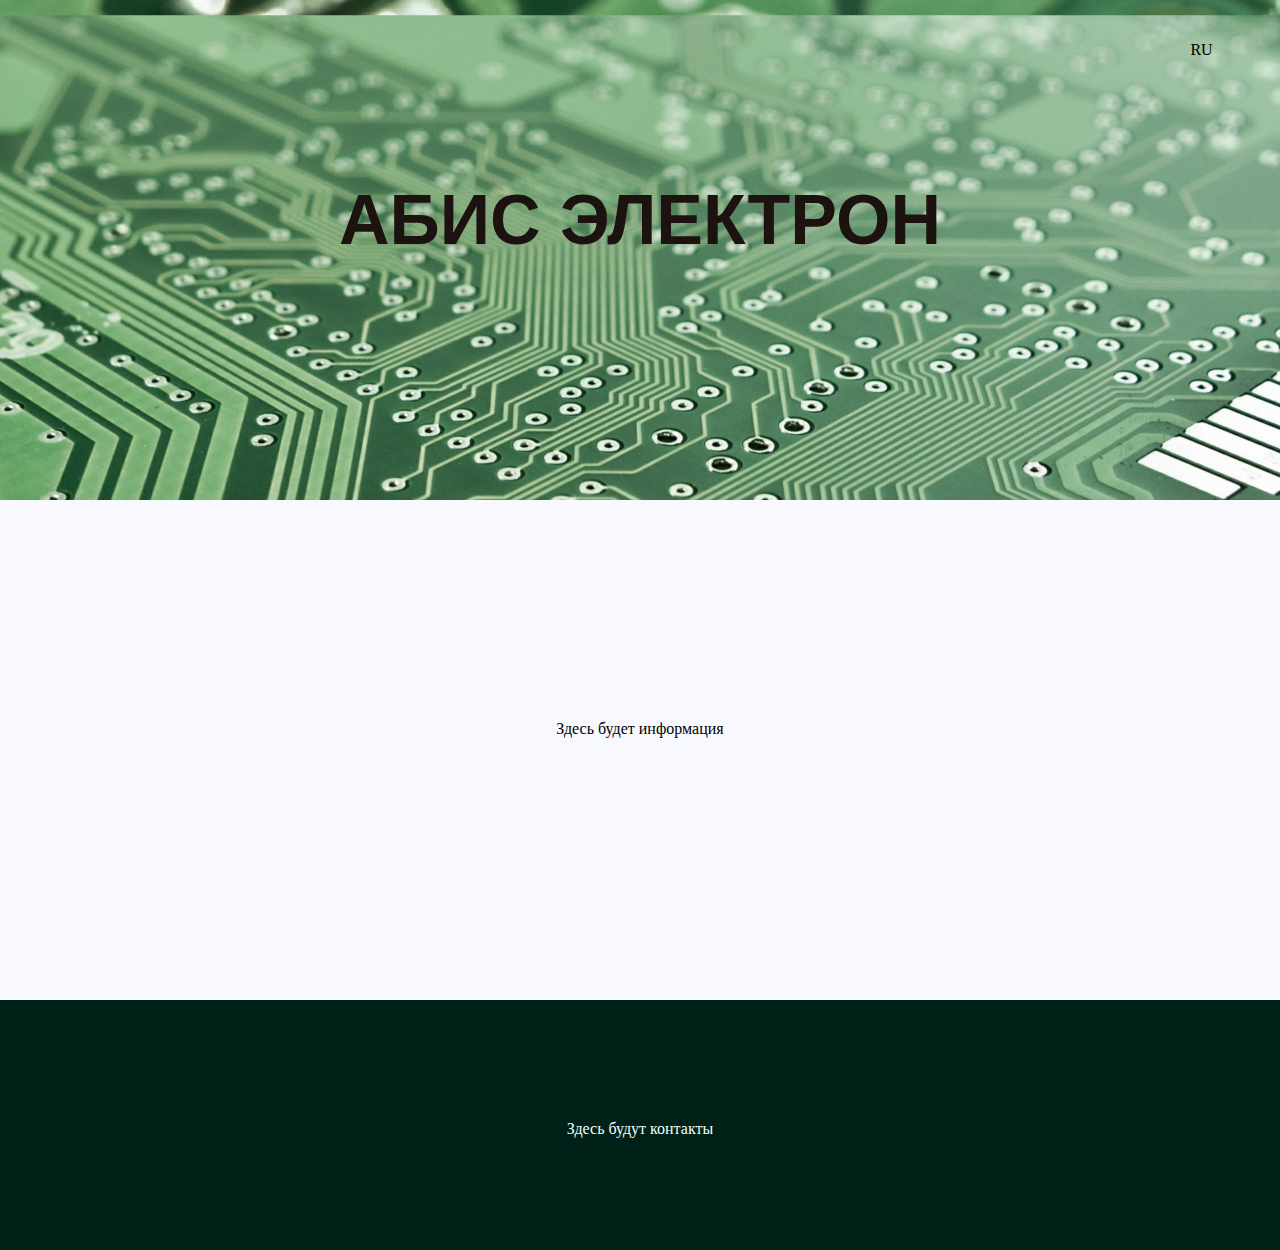
==== indexRu.html @ c027c17e "fixed: correct title" ====
<!DOCTYPE html>
<html>
	<head>
	
	<meta charset="utf-8">
	<meta name="viewport" content="width=device-width, initial-scale=1">
	
	<title>Abis Electronics</title>
	
	<link rel="stylesheet" type="text/css" href="style.css" />
	
	<script src="jquery-3.2.1.js"></script>
	<script src="jquery.js"></script>
	
	</head>
	
	
	<body>
		<div class="header">
		<div id="lang-menu">
			<div>RU</div>
				<ul>
					<li><a href="indexUk.html">UK</a></li>
					<li><a href="index.html">EN</a></li>
				</ul>
			</div>
			<h1>АБИС ЭЛЕКТРОН</h1>
		</div>
		<div class="container">
			<p>Здесь будет информация</p>
		</div>
		<div class="footer">
			<p>Здесь будут контакты</p>
		</div>
	
	</body>
</html>
---- style.css ----
.header  {
	
	background-image: url("board-453758_1920.jpg");
	background-attachment: fixed;
    background-position: center;
	background-size: 100%;

	margin: 0;
	padding: 0;
	width: 100%;
	height: 500px;
}


.container {
	margin: 0;
	padding: 0;
	background-color: ghostwhite;
	width: 100%;
	height: 500px;
}

.footer {
	margin: 0;
	padding: 0;
	height: 250px;
	width: 100%;
}

body{
	text-align: center;
	margin: 0;
	padding: 0;
	background-color: #002117;
}

h1 {
	color: #1C1310;
	font-family: 'Ruda', sans-serif;
	font-size: 70px;
	font-weight: 900;
	margin: 0;
	padding-top: 180px;
	text-align: center;
	text-transform: uppercase;
}

.footer p {
	color: azure;
	padding-top: 120px;
	margin: 0;
}

.container p {
	margin: 0;
	padding-top: 220px;
}

/*Change language*/

#lang-menu {
	width:55px;
	height:auto;
	position:absolute;
	top:30px;
	right:50px;
	border:1px solid rgba(255,255,255,0);
	transition:all .3s ease;
	-webkit-transition:all .3s ease;
	-moz-transition:all .3s ease;
	-o-transition:all .3s ease;
}
.cls-border-lang {
	border:1px solid rgba(255,255,255,.1) !important;
}
#lang-menu div {
	height:25px;
	text-align:center;
	padding:10px;
	border-bottom:1px solid rgba(255,255,255,0);
	transition:all .2s ease;
	-webkit-transition:all .2s ease;
	-moz-transition:all .2s ease;
	-o-transition:all .2s ease;
  
}
.cls-borderbottom-lang {
	border-bottom:1px solid rgba(255,255,255,.1) !important;
	opacity:.2;
}
#lang-menu ul {
	list-style:none;
	margin:0px;
	padding:0px;
	display:none; 
	text-align:center;
}
#lang-menu ul li {
	color: #1C1310;
	padding:6px 0px;
	transition:all .3s ease;
	-webkit-transition:all .3s ease;
	-moz-transition:all .3s ease;
	-o-transition:all .3s ease;
}
#lang-menu ul li:hover {  
	cursor:pointer;
	color:#fff;
	background:rgba(255,255,255,.1);
}

/* link unstiled*/
a:link {
    text-decoration: none;
}

a:visited {
    color: #1C1310;
}
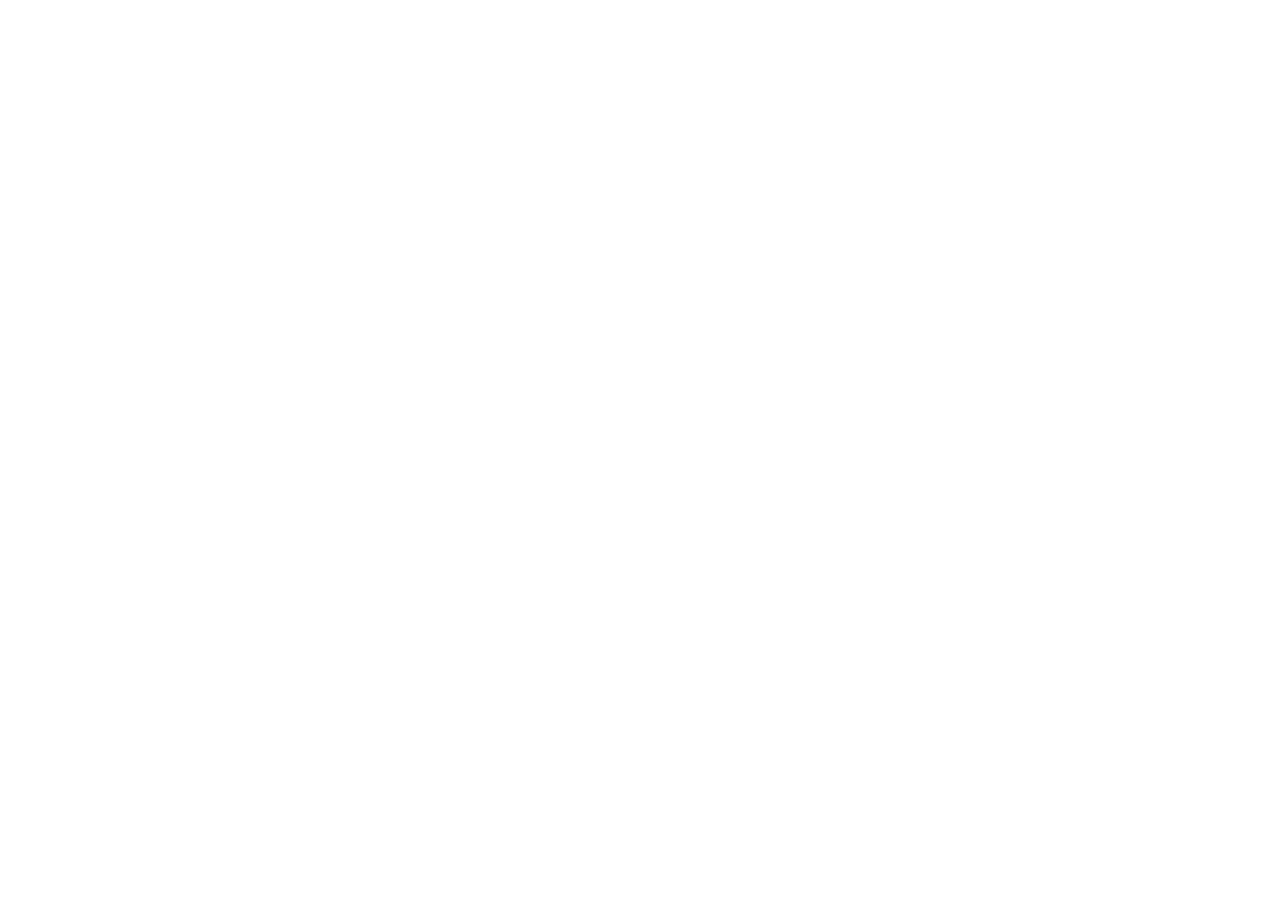
==== commit cace3a1e: "fixed: correct title, again" ====
--- a/indexRu.html
+++ b/indexRu.html
@@ -5,7 +5,7 @@
 	<meta charset="utf-8">
 	<meta name="viewport" content="width=device-width, initial-scale=1">
 	
-	<title>Abis Electronics</title>
+	<title>Abis Electron/title>
 	
 	<link rel="stylesheet" type="text/css" href="style.css" />
 	
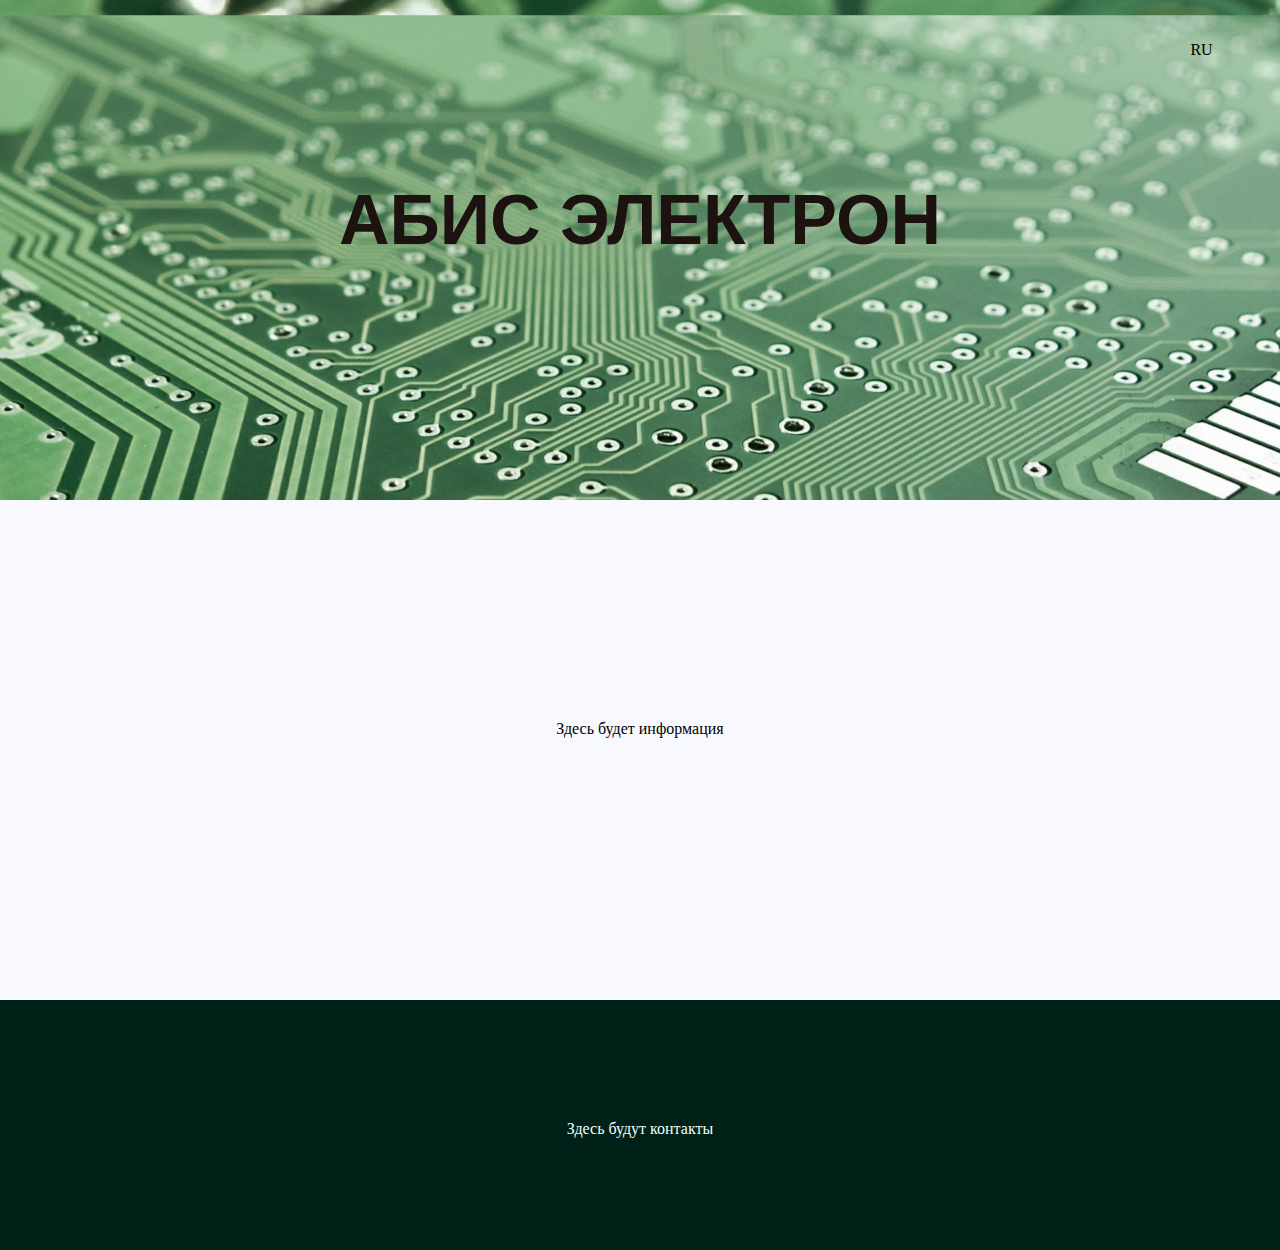
==== commit 3a885191: "fix mistake in RU" ====
--- a/indexRu.html
+++ b/indexRu.html
@@ -5,7 +5,7 @@
 	<meta charset="utf-8">
 	<meta name="viewport" content="width=device-width, initial-scale=1">
 	
-	<title>Abis Electron/title>
+	<title>Abis Electron</title>
 	
 	<link rel="stylesheet" type="text/css" href="style.css" />
 	
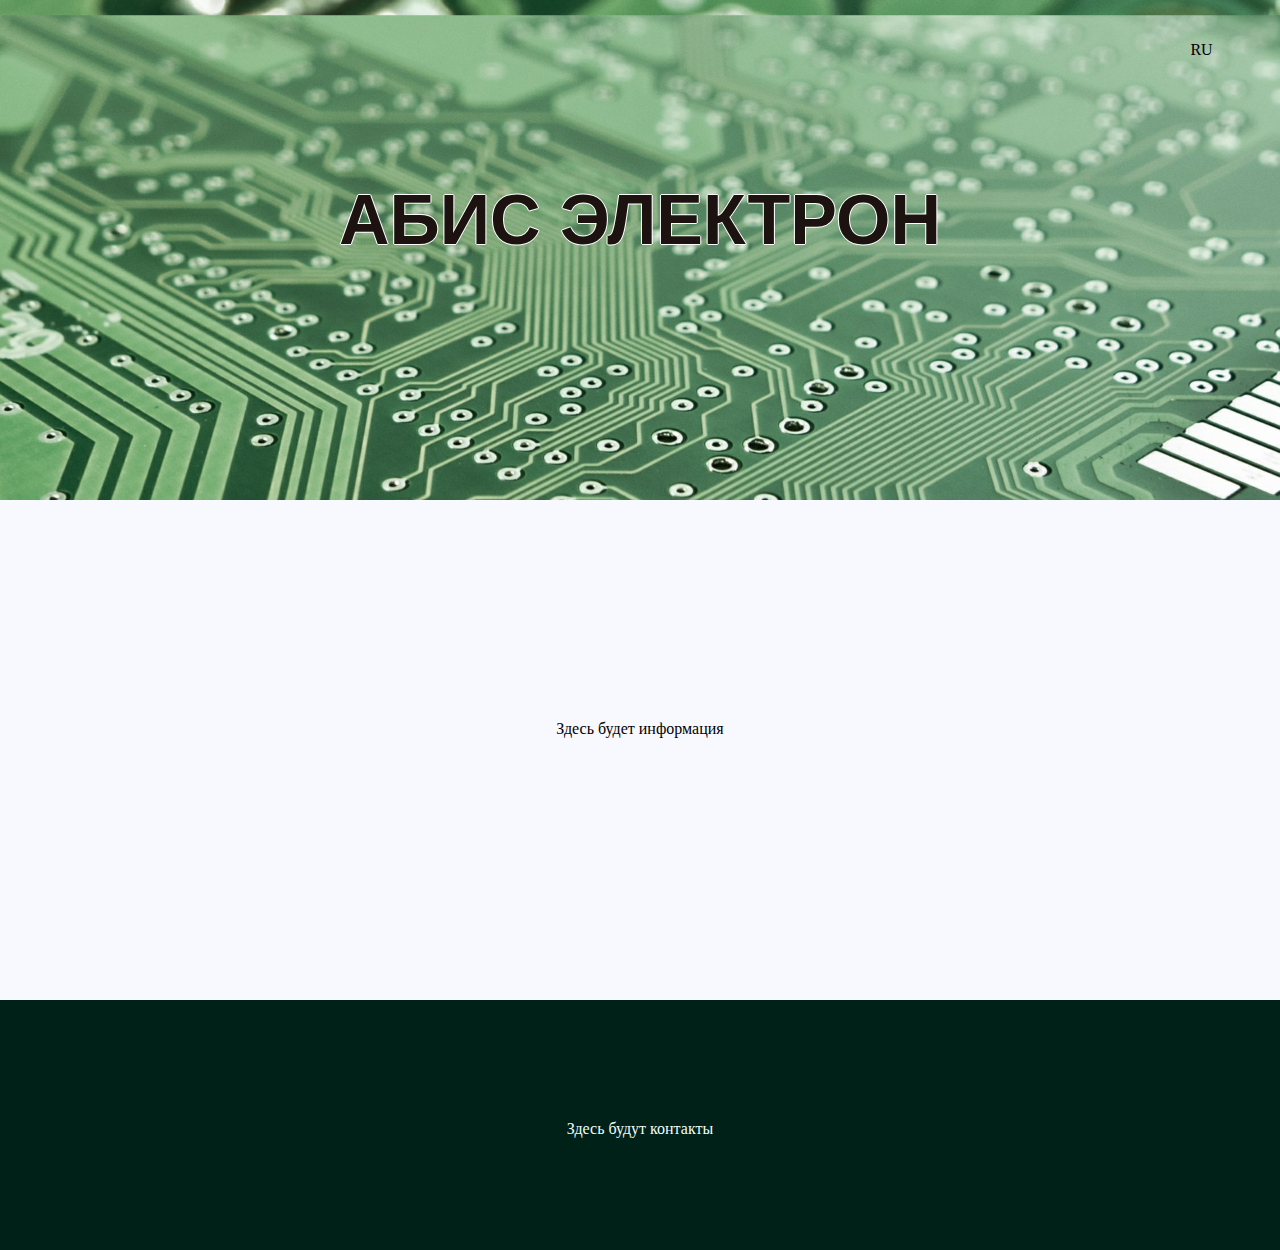
==== commit 560e1422: "new RU, UK" ====
--- a/indexRu.html
+++ b/indexRu.html
@@ -7,7 +7,9 @@
 	
 	<title>Abis Electron</title>
 	
-	<link rel="stylesheet" type="text/css" href="style.css" />
+	<link rel="stylesheet" type="text/css" media="screen and (min-width: 481px)" href="desktop.css" />
+	<link rel="stylesheet" type="text/css" media="screen and (max-width: 360px)" href="portrait.css">
+	<link rel="stylesheet" type="text/css" media="screen and (min-width: 361px) and (max-width: 480px)" href="landscape.css">
 	
 	<script src="jquery-3.2.1.js"></script>
 	<script src="jquery.js"></script>
--- a/desktop.css
+++ b/desktop.css
@@ -0,0 +1,124 @@
+@media screen and (min-width: 481px){
+ 
+
+.header  {
+	
+	background-image: url("board-453758_1920.jpg");
+	background-attachment: fixed;
+    background-position: center;
+	background-size: 100%;
+
+	margin: 0;
+	padding: 0;
+	width: 100%;
+	height: 500px;
+}
+
+
+.container {
+	margin: 0;
+	padding: 0;
+	background-color: ghostwhite;
+	width: 100%;
+	height: 500px;
+}
+
+.footer {
+	margin: 0;
+	padding: 0;
+	height: 250px;
+	width: 100%;
+}
+
+body{
+	text-align: center;
+	margin: 0;
+	padding: 0;
+	background-color: #002117;
+}
+
+h1 {
+	color: #1C1310;
+	font-family: 'Ruda', sans-serif;
+	font-size: 70px;
+	font-weight: 900;
+	margin: 0;
+	padding-top: 180px;
+	text-align: center;
+	text-transform: uppercase;
+	text-shadow: -1px 0 white, 0 1px white, 1px 0 white, 0 -1px white;
+}
+
+.footer p {
+	color: azure;
+	padding-top: 120px;
+	margin: 0;
+}
+
+.container p {
+	margin: 0;
+	padding-top: 220px;
+}
+
+/*Change language*/
+
+#lang-menu {
+	width:55px;
+	height:auto;
+	position:absolute;
+	top:30px;
+	right:50px;
+	border:1px solid rgba(255,255,255,0);
+	transition:all .3s ease;
+	-webkit-transition:all .3s ease;
+	-moz-transition:all .3s ease;
+	-o-transition:all .3s ease;
+}
+.cls-border-lang {
+	border:1px solid rgba(255,255,255,.1) !important;
+}
+#lang-menu div {
+	height:25px;
+	text-align:center;
+	padding:10px;
+	border-bottom:1px solid rgba(255,255,255,0);
+	transition:all .2s ease;
+	-webkit-transition:all .2s ease;
+	-moz-transition:all .2s ease;
+	-o-transition:all .2s ease;
+  
+}
+.cls-borderbottom-lang {
+	border-bottom:1px solid rgba(255,255,255,.1) !important;
+	opacity:.2;
+}
+#lang-menu ul {
+	list-style:none;
+	margin:0px;
+	padding:0px;
+	display:none; 
+	text-align:center;
+}
+#lang-menu ul li {
+	color: #1C1310;
+	padding:6px 0px;
+	transition:all .3s ease;
+	-webkit-transition:all .3s ease;
+	-moz-transition:all .3s ease;
+	-o-transition:all .3s ease;
+}
+#lang-menu ul li:hover {  
+	cursor:pointer;
+	color:#fff;
+	background:rgba(255,255,255,.1);
+}
+
+/* link unstiled*/
+a:link {
+    text-decoration: none;
+}
+
+a:visited {
+    color: #1C1310;
+}
+}--- a/portrait.css
+++ b/portrait.css
@@ -0,0 +1,122 @@
+@media screen and (max-width: 320px) {
+.header  {
+	
+	background-image: url("board-453758_1920.jpg");
+	background-attachment: fixed;
+    background-position: center;
+	background-size: 100%;
+
+	margin: 0;
+	padding: 0;
+	width: 100%;
+	height: 150px;
+}
+
+
+.container {
+	margin: 0;
+	padding: 0;
+	background-color: ghostwhite;
+	width: 100%;
+	height: 250px;
+}
+
+.footer {
+	margin: 0;
+	padding: 0;
+	height: 100px;
+	width: 100%;
+}
+
+body{
+	text-align: center;
+	margin: 0;
+	padding: 0;
+	background-color: #002117;
+}
+
+h1 {
+	color: #1C1310;
+	font-family: 'Ruda', sans-serif;
+	font-size: 35px;
+	font-weight: 600;
+	margin: 0;
+	padding-top: 55px;
+	text-align: center;
+	text-transform: uppercase;
+	text-shadow: -0.5px 0 white, 0 0.5px white, 0.5px 0 white, 0 -0.5px white;
+}
+
+.footer p {
+	color: azure;
+	padding-top: 30px;
+	margin: 0;
+}
+
+.container p {
+	margin: 0;
+	padding-top: 120px;
+}
+
+/*Change language*/
+
+#lang-menu {
+	width:55px;
+	height:auto;
+	position:absolute;
+	top:10px;
+	right:10px;
+	border:1px solid rgba(255,255,255,0);
+	transition:all .3s ease;
+	-webkit-transition:all .3s ease;
+	-moz-transition:all .3s ease;
+	-o-transition:all .3s ease;
+}
+.cls-border-lang {
+	border:1px solid rgba(255,255,255,.1) !important;
+}
+#lang-menu div {
+	height:25px;
+	text-align:center;
+	padding:10px;
+	border-bottom:1px solid rgba(255,255,255,0);
+	transition:all .2s ease;
+	-webkit-transition:all .2s ease;
+	-moz-transition:all .2s ease;
+	-o-transition:all .2s ease;
+  
+}
+.cls-borderbottom-lang {
+	border-bottom:1px solid rgba(255,255,255,.1) !important;
+	opacity:.2;
+}
+#lang-menu ul {
+	list-style:none;
+	margin:0px;
+	padding:0px;
+	display:none; 
+	text-align:center;
+}
+#lang-menu ul li {
+	color: #1C1310;
+	padding:6px 0px;
+	transition:all .3s ease;
+	-webkit-transition:all .3s ease;
+	-moz-transition:all .3s ease;
+	-o-transition:all .3s ease;
+}
+#lang-menu ul li:hover {  
+	cursor:pointer;
+	color:#fff;
+	background:rgba(255,255,255,.1);
+}
+
+/* link unstiled*/
+a:link {
+    text-decoration: none;
+}
+
+a:visited {
+    color: #1C1310;
+}
+}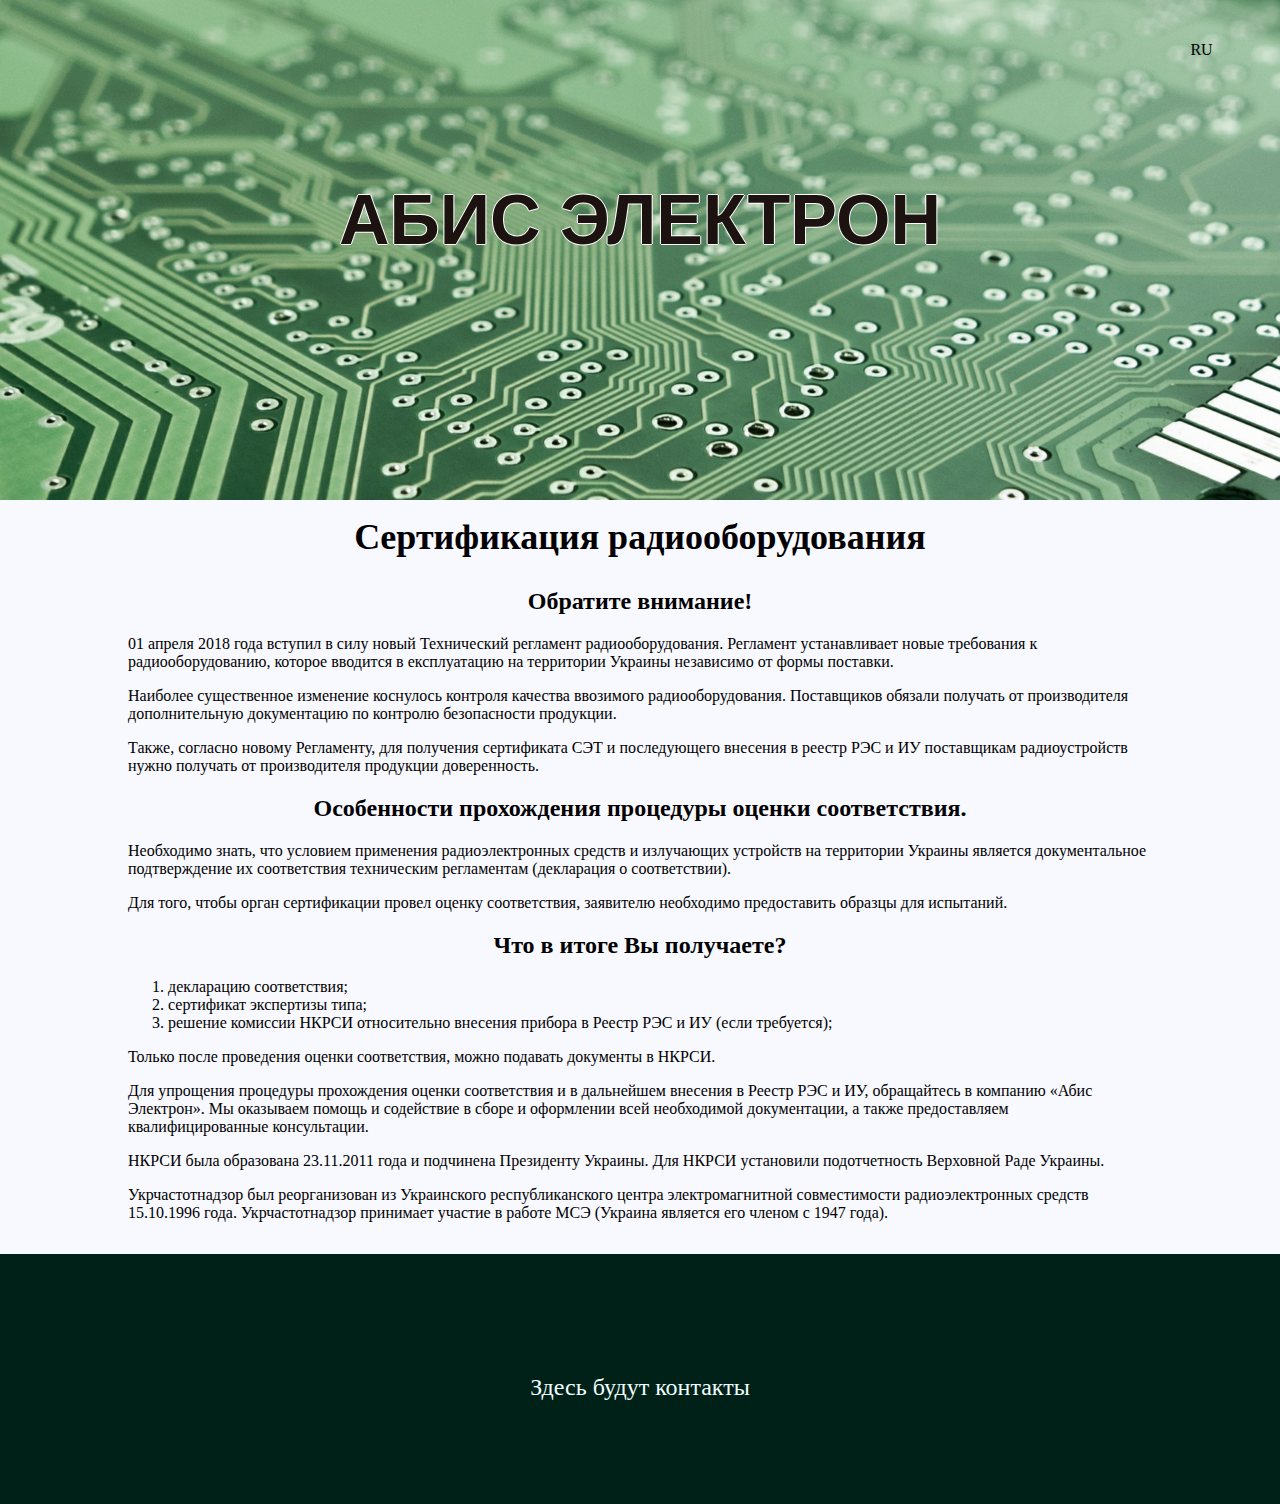
==== commit 53141e3f: "added text to russion version" ====
--- a/indexRu.html
+++ b/indexRu.html
@@ -1,39 +1,95 @@
 <!DOCTYPE html>
 <html>
-	<head>
-	
+
+<head>
+
 	<meta charset="utf-8">
 	<meta name="viewport" content="width=device-width, initial-scale=1">
-	
+
 	<title>Abis Electron</title>
-	
+
 	<link rel="stylesheet" type="text/css" media="screen and (min-width: 481px)" href="desktop.css" />
-	<link rel="stylesheet" type="text/css" media="screen and (max-width: 360px)" href="portrait.css">
-	<link rel="stylesheet" type="text/css" media="screen and (min-width: 361px) and (max-width: 480px)" href="landscape.css">
-	
+	<link rel="stylesheet" type="text/css" media="screen and (max-width: 359px)" href="portrait.css">
+	<link rel="stylesheet" type="text/css" media="screen and (min-width: 360px) and (max-width: 480px)"
+		href="landscape.css">
+
 	<script src="jquery-3.2.1.js"></script>
 	<script src="jquery.js"></script>
-	
-	</head>
-	
-	
-	<body>
-		<div class="header">
+
+</head>
+
+
+<body>
+	<div class="header">
 		<div id="lang-menu">
 			<div>RU</div>
-				<ul>
-					<li><a href="indexUk.html">UK</a></li>
-					<li><a href="index.html">EN</a></li>
-				</ul>
-			</div>
-			<h1>АБИС ЭЛЕКТРОН</h1>
+			<ul>
+				<li><a href="indexUk.html">UK</a></li>
+				<li><a href="index.html">EN</a></li>
+			</ul>
 		</div>
-		<div class="container">
-			<p>Здесь будет информация</p>
+		<h1>АБИС ЭЛЕКТРОН</h1>
+	</div>
+	<div class="container">
+		<div class="content">
+			<h2 id="content-header">Cертификация радиооборудования</h2>
+			<h2>Обратите внимание!</h2>
+			<p>
+				01 апреля 2018 года вступил в силу новый Технический регламент радиооборудования. Регламент устанавливает
+				новые требования к радиооборудованию, которое вводится в експлуатацию на территории Украины независимо от
+				формы поставки.
+			</p>
+			<p>
+				Наиболее существенное изменение коснулось контроля качества ввозимого радиооборудования. Поставщиков обязали
+				получать от производителя дополнительную документацию по контролю безопасности продукции.
+			</p>
+			<p>
+				Также, согласно новому Регламенту, для получения сертификата СЭТ и последующего внесения в реестр РЭС и ИУ
+				поставщикам радиоустройств нужно получать от производителя продукции доверенность.
+			</p>
+			<h2>
+				Особенности прохождения процедуры оценки соответствия.
+			</h2>
+			<p>
+				Необходимо знать, что условием применения радиоэлектронных средств и излучающих устройств на территории
+				Украины является документальное подтверждение их соответствия техническим регламентам (декларация о
+				соответствии).
+			</p>
+			<p>
+				Для того, чтобы орган сертификации провел оценку соответствия, заявителю необходимо предоставить образцы для
+				испытаний.
+			</p>
+			<h2>
+				Что в итоге Вы получаете?
+			</h2>
+			<ol class="list">
+				<li>декларацию соответствия;</li>
+				<li>сертификат экспертизы типа;</li>
+				<li>решение комиссии НКРСИ относительно внесения прибора в Реестр РЭС и ИУ (если требуется);</li>
+			</ol>
+			<p>
+				Только после проведения оценки соответствия, можно подавать документы в НКРСИ.
+			</p>
+			<p>
+				Для упрощения процедуры прохождения оценки соответствия и в дальнейшем внесения в Реестр РЭС и ИУ,
+				обращайтесь в компанию «Абис Электрон». Мы оказываем помощь и содействие в сборе и оформлении всей
+				необходимой документации, а также предоставляем квалифицированные консультации.
+			</p>
+			<p>
+				НКРСИ была образована 23.11.2011 года и подчинена Президенту Украины. Для НКРСИ установили подотчетность
+				Верховной Раде Украины.
+			</p>
+			<p>
+				Укрчастотнадзор был реорганизован из Украинского республиканского центра электромагнитной совместимости
+				радиоэлектронных средств 15.10.1996 года. Укрчастотнадзор принимает участие в работе МСЭ (Украина является
+				его членом с 1947 года).
+			</p>
 		</div>
-		<div class="footer">
-			<p>Здесь будут контакты</p>
-		</div>
-	
-	</body>
+	</div>
+	<div class="footer">
+		<p>Здесь будут контакты</p>
+	</div>
+
+</body>
+
 </html>--- a/desktop.css
+++ b/desktop.css
@@ -5,8 +5,9 @@
 	
 	background-image: url("board-453758_1920.jpg");
 	background-attachment: fixed;
-    background-position: center;
+    background-position: top;
 	background-size: 100%;
+	background-repeat:no-repeat;
 
 	margin: 0;
 	padding: 0;
@@ -20,7 +21,6 @@
 	padding: 0;
 	background-color: ghostwhite;
 	width: 100%;
-	height: 500px;
 }
 
 .footer {
@@ -53,11 +53,26 @@
 	color: azure;
 	padding-top: 120px;
 	margin: 0;
+	font-size: 24px;
 }
 
 .container p {
-	margin: 0;
-	padding-top: 220px;
+	text-align: left;
+}
+
+.content {
+	width: 80%;
+	margin: auto;
+	padding: 1rem 0 1rem 0;
+}
+
+.content .list {
+	text-align: left;
+}
+
+#content-header {
+	font-size: 36px;
+	margin-top: 0;
 }
 
 /*Change language*/
--- a/portrait.css
+++ b/portrait.css
@@ -1,10 +1,11 @@
-@media screen and (max-width: 320px) {
+@media screen and (max-width: 359px) {
 .header  {
 	
 	background-image: url("board-453758_1920.jpg");
 	background-attachment: fixed;
-    background-position: center;
+    background-position: top;
 	background-size: 100%;
+	background-repeat:no-repeat;
 
 	margin: 0;
 	padding: 0;
@@ -55,7 +56,6 @@
 
 .container p {
 	margin: 0;
-	padding-top: 120px;
 }
 
 /*Change language*/
--- a/landscape.css
+++ b/landscape.css
@@ -0,0 +1,122 @@
+@media screen and (min-width: 360px) and (max-width: 480px) {
+.header  {
+	
+	background-image: url("board-453758_1920.jpg");
+	background-attachment: fixed;
+    background-position: top;
+	background-size: cover;
+	background-repeat:no-repeat;
+
+	margin: 0;
+	padding: 0;
+	width: 100%;
+	height: 250px;
+}
+
+
+.container {
+	margin: 0;
+	padding: 0;
+	background-color: ghostwhite;
+	width: 100%;
+	/* height: 350px; */
+}
+
+.footer {
+	margin: 0;
+	padding: 0;
+	height: 100px;
+	width: 100%;
+}
+
+body{
+	text-align: center;
+	margin: 0;
+	padding: 0;
+	background-color: #002117;
+}
+
+h1 {
+	color: #1C1310;
+	font-family: 'Ruda', sans-serif;
+	font-size: 35px;
+	font-weight: 600;
+	margin: 0;
+	padding-top: 100px;
+	text-align: center;
+	text-transform: uppercase;
+	text-shadow: -0.5px 0 white, 0 0.5px white, 0.5px 0 white, 0 -0.5px white;
+}
+
+.footer p {
+	color: azure;
+	padding-top: 30px;
+	margin: 0;
+}
+
+.container p {
+	margin: 0;
+}
+
+/*Change language*/
+
+#lang-menu {
+	width:55px;
+	height:auto;
+	position:absolute;
+	top:10px;
+	right:10px;
+	border:1px solid rgba(255,255,255,0);
+	transition:all .3s ease;
+	-webkit-transition:all .3s ease;
+	-moz-transition:all .3s ease;
+	-o-transition:all .3s ease;
+}
+.cls-border-lang {
+	border:1px solid rgba(255,255,255,.1) !important;
+}
+#lang-menu div {
+	height:25px;
+	text-align:center;
+	padding:10px;
+	border-bottom:1px solid rgba(255,255,255,0);
+	transition:all .2s ease;
+	-webkit-transition:all .2s ease;
+	-moz-transition:all .2s ease;
+	-o-transition:all .2s ease;
+  
+}
+.cls-borderbottom-lang {
+	border-bottom:1px solid rgba(255,255,255,.1) !important;
+	opacity:.2;
+}
+#lang-menu ul {
+	list-style:none;
+	margin:0px;
+	padding:0px;
+	display:none; 
+	text-align:center;
+}
+#lang-menu ul li {
+	color: #1C1310;
+	padding:6px 0px;
+	transition:all .3s ease;
+	-webkit-transition:all .3s ease;
+	-moz-transition:all .3s ease;
+	-o-transition:all .3s ease;
+}
+#lang-menu ul li:hover {  
+	cursor:pointer;
+	color:#fff;
+	background:rgba(255,255,255,.1);
+}
+
+/* link unstiled*/
+a:link {
+    text-decoration: none;
+}
+
+a:visited {
+    color: #1C1310;
+}
+  }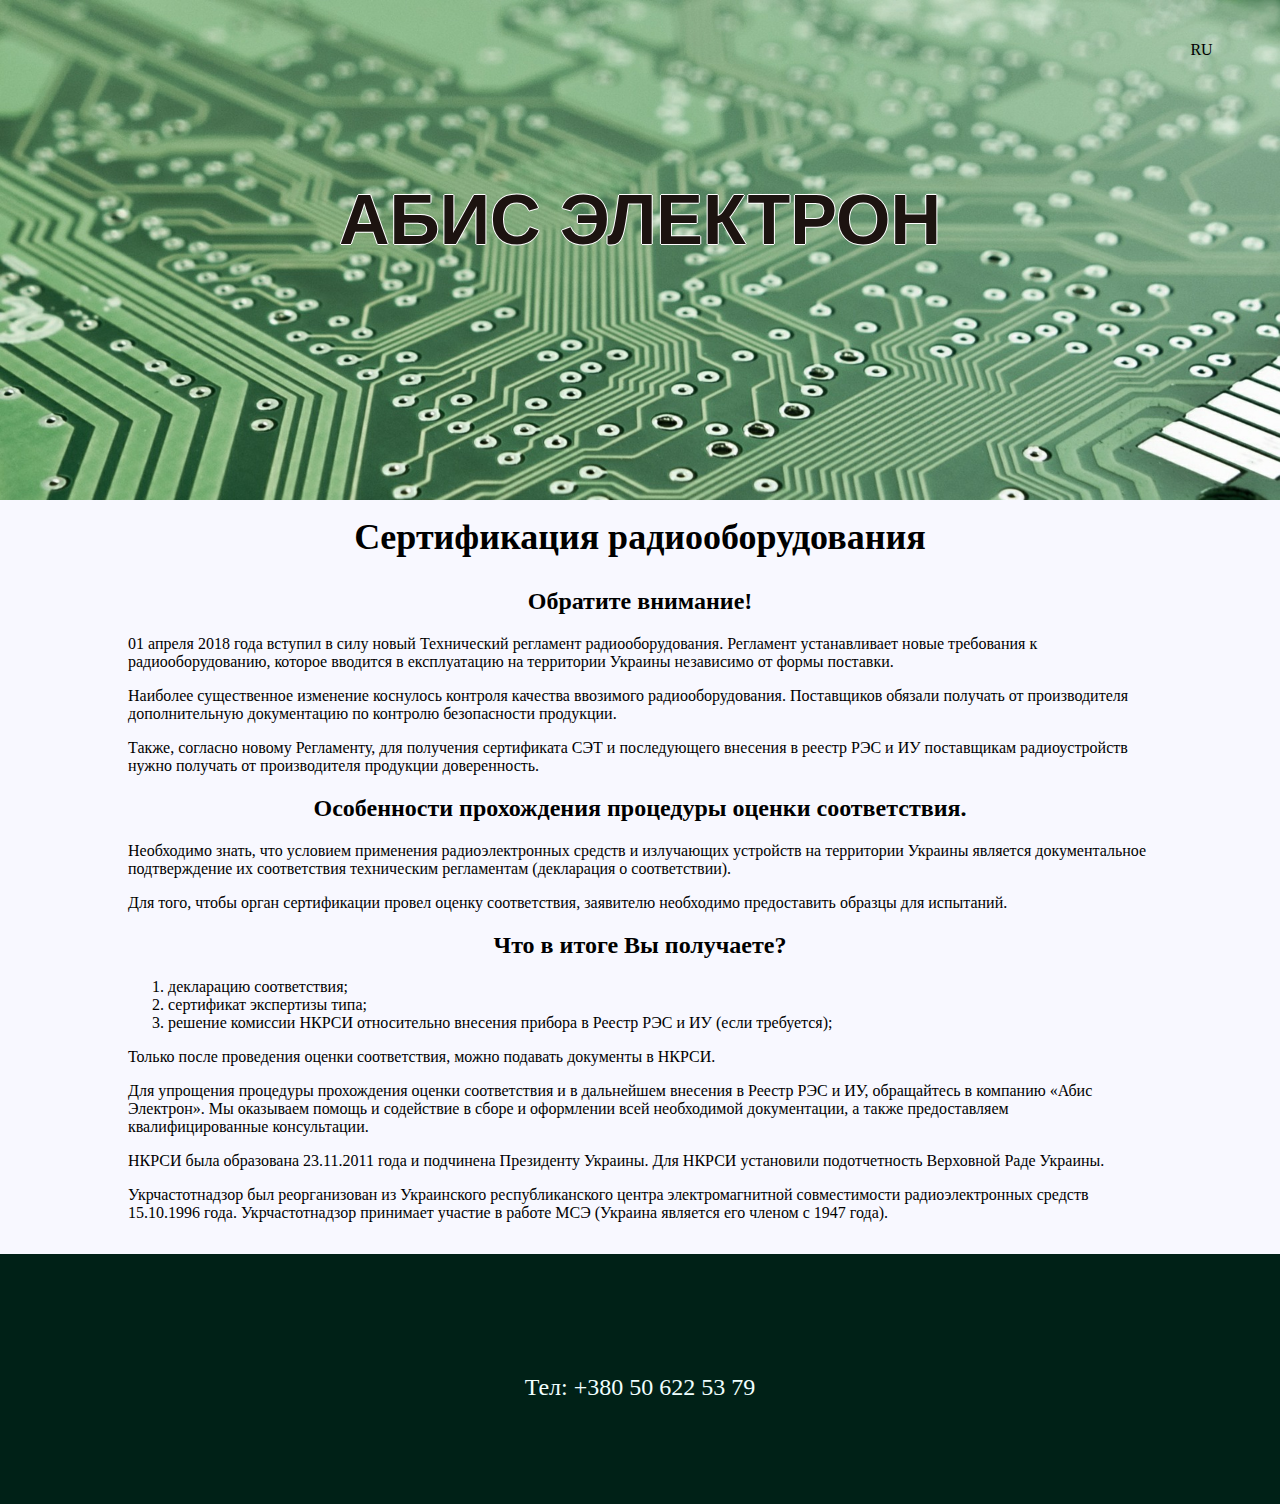
==== commit ba12acf8: "Added telephone" ====
--- a/indexRu.html
+++ b/indexRu.html
@@ -87,7 +87,7 @@
 		</div>
 	</div>
 	<div class="footer">
-		<p>Здесь будут контакты</p>
+		<p>Тел: +380 50 622 53 79</p>
 	</div>
 
 </body>
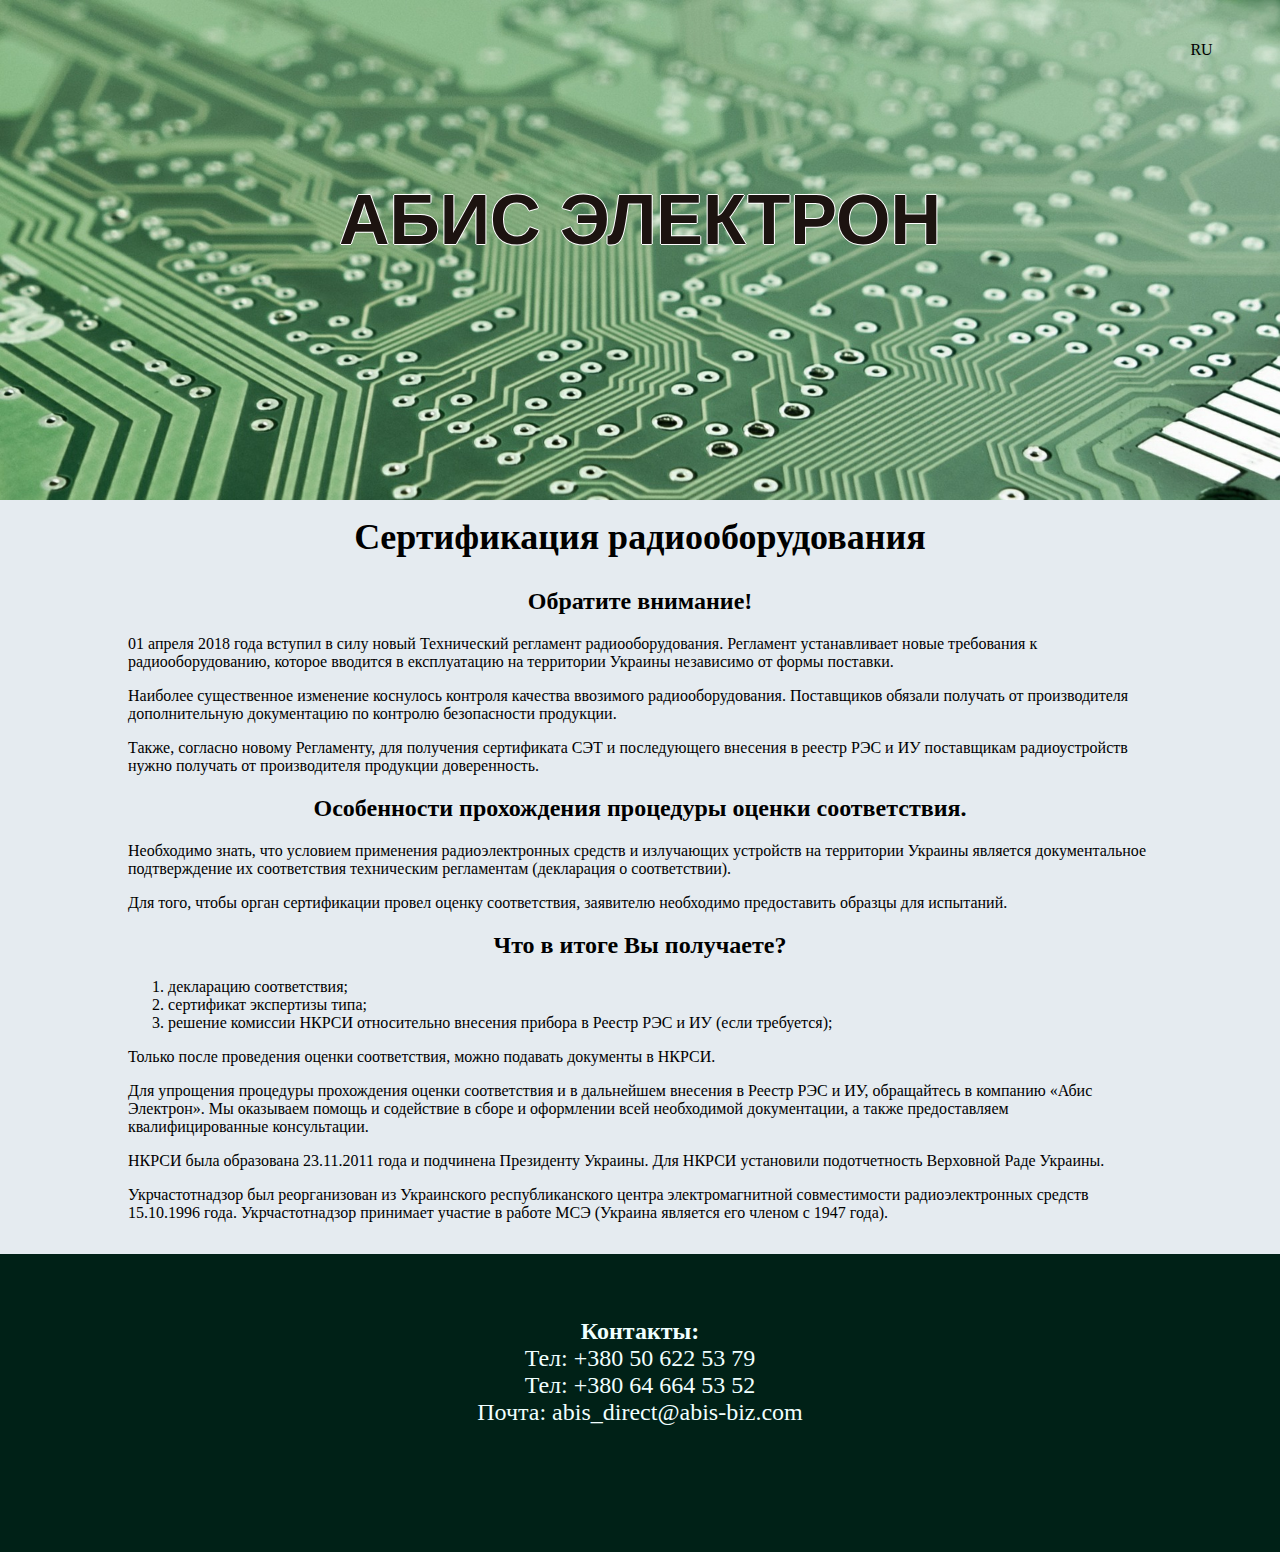
==== commit 7829c509: "added contacts, changed background color" ====
--- a/indexRu.html
+++ b/indexRu.html
@@ -87,7 +87,12 @@
 		</div>
 	</div>
 	<div class="footer">
-		<p>Тел: +380 50 622 53 79</p>
+		<div class="content">
+			<h2>Контакты:</h2>
+			<p>Тел: +380 50 622 53 79</p>
+			<p>Тел: +380 64 664 53 52</p>
+			<p>Почта: abis_direct@abis-biz.com</p>
+		</div>
 	</div>
 
 </body>
--- a/desktop.css
+++ b/desktop.css
@@ -19,7 +19,7 @@
 .container {
 	margin: 0;
 	padding: 0;
-	background-color: ghostwhite;
+	background-color: rgb(229, 235, 240);
 	width: 100%;
 }
 
@@ -49,9 +49,8 @@
 	text-shadow: -1px 0 white, 0 1px white, 1px 0 white, 0 -1px white;
 }
 
-.footer p {
+.footer p,.footer h2{
 	color: azure;
-	padding-top: 120px;
 	margin: 0;
 	font-size: 24px;
 }
@@ -73,6 +72,10 @@
 #content-header {
 	font-size: 36px;
 	margin-top: 0;
+}
+
+.footer .content {
+	margin-top: 3rem;
 }
 
 /*Change language*/
